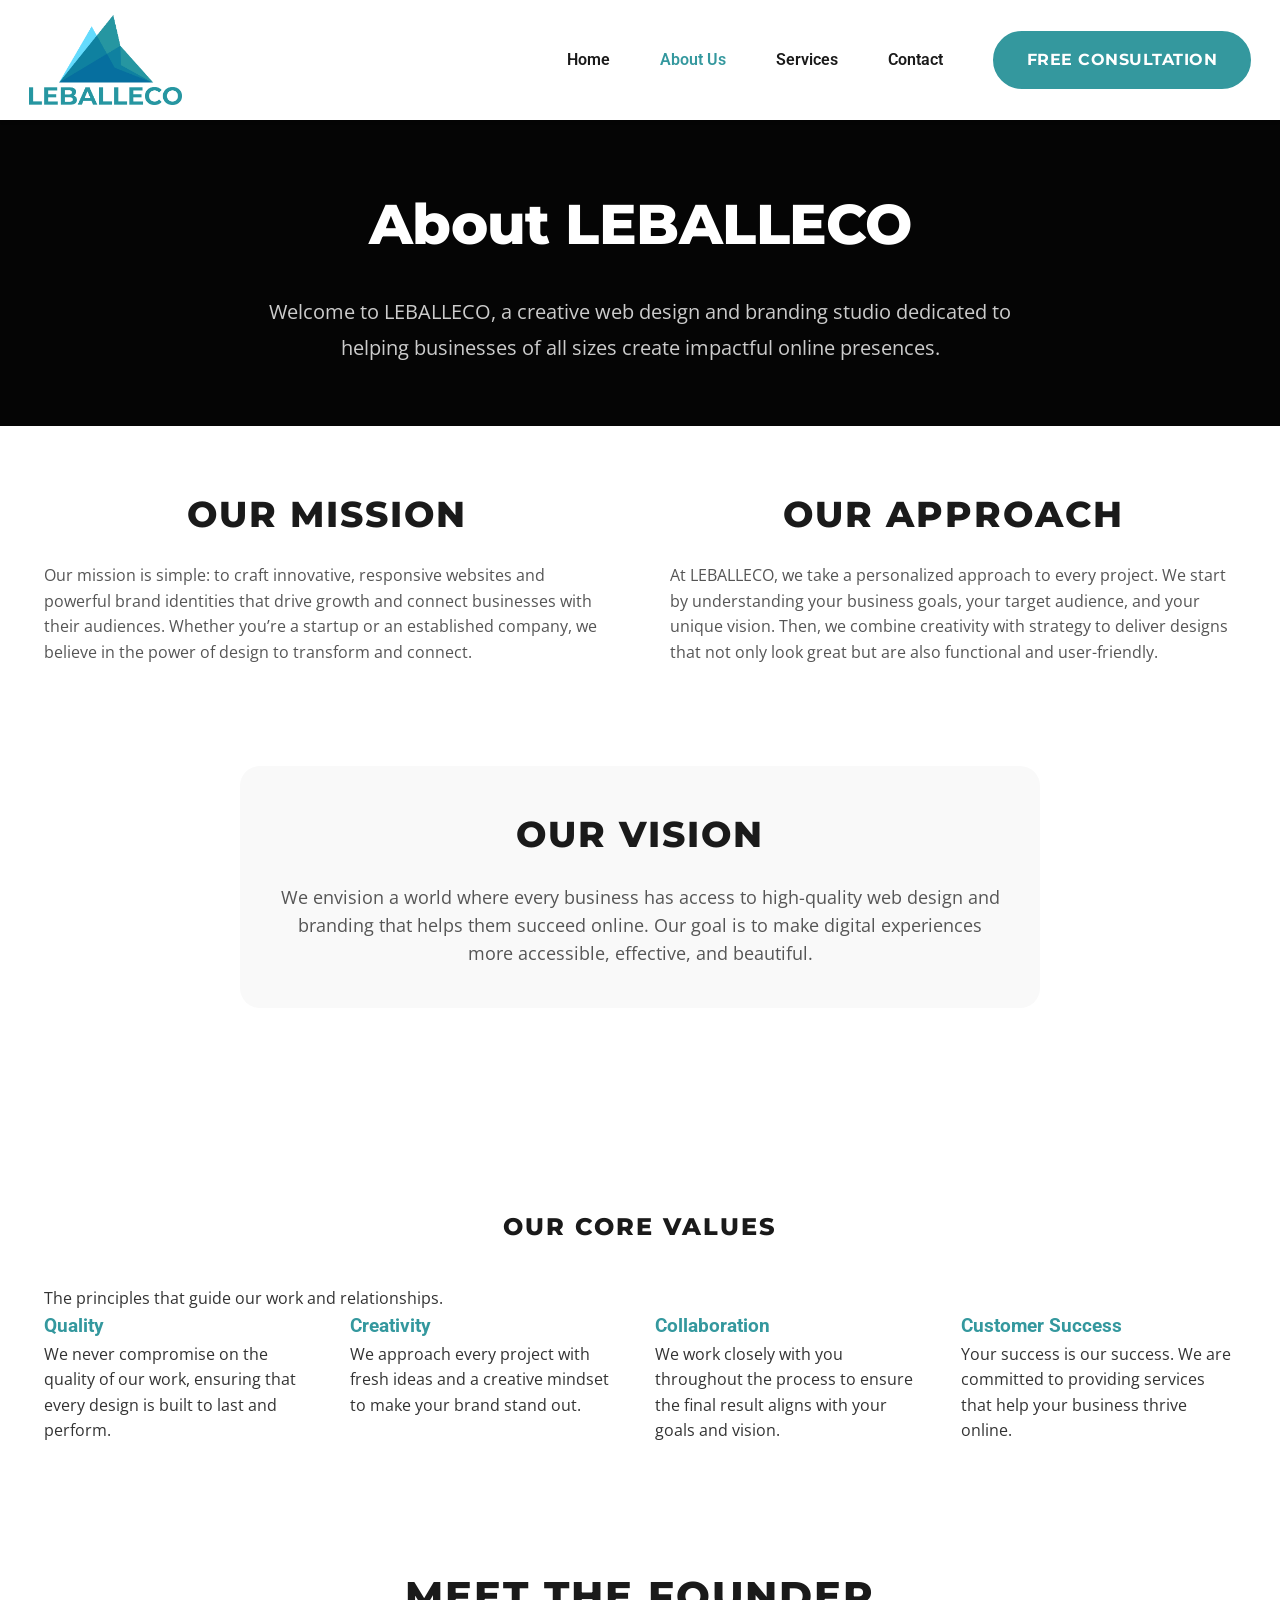
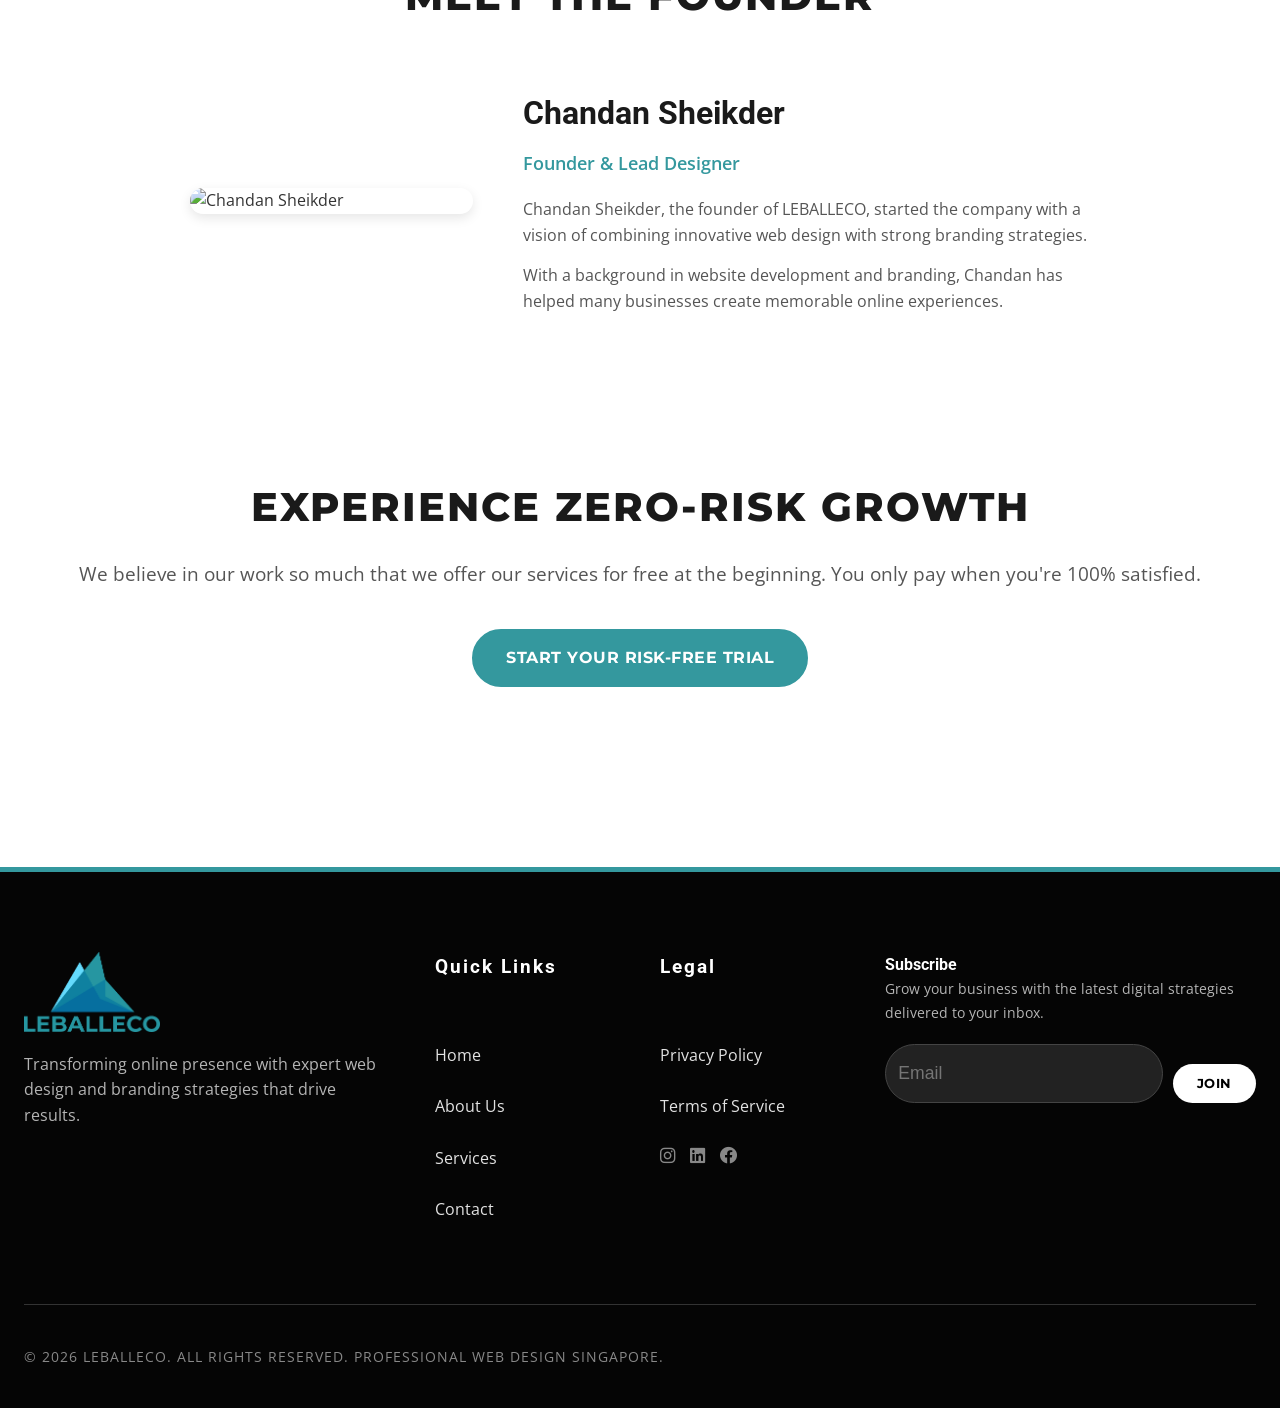
==== about.html @ f65cdc80 "Add Google Search Console verification meta tag to all HTML files" ====
<!DOCTYPE html>
<html lang="en">

<head>
    <meta charset="UTF-8">
    <meta name="viewport" content="width=device-width, initial-scale=1.0">
    <link rel="icon" type="image/png" href="logo/Logo final.png">
    <title>LEBALLECO | Premium Streetwear</title>
    <meta name="description"
        content="Learn more about LEBALLECO, our mission to empower brands with innovative digital tools, and the founder behind the agency.">
    <meta name="google-site-verification" content="q_dT_MmI66ATg8kpmnEzaNGKqTiGNwvAYcp8M-ECB70" />

    <!-- Open Graph / Facebook -->
    <meta property="og:type" content="website">
    <meta property="og:title" content="About LEBALLECO | Our Story">
    <meta property="og:description" content="Discover the mission and values behind LEBALLECO.">
    <meta property="og:image" content="logo/Logo final.png">

    <link rel="stylesheet" href="css/index.css">
    <link rel="stylesheet" href="https://cdnjs.cloudflare.com/ajax/libs/font-awesome/6.0.0/css/all.min.css">
    <!-- Google tag (gtag.js) -->
    <script async src="https://www.googletagmanager.com/gtag/js?id=G-XXXXXXXXXX"></script>
    <script>
        window.dataLayer = window.dataLayer || [];
        function gtag() { dataLayer.push(arguments); }
        gtag('js', new Date());
        gtag('config', 'G-XXXXXXXXXX');
    </script>
</head>

<body>

    <header>
        <div class="container">
            <nav>
                <a href="index.html" class="logo">
                    <img src="logo/Logo final.png" alt="LEBALLECO Logo">
                </a>
                <div class="menu-toggle"><span></span><span></span><span></span></div>
                <ul class="nav-links">
                    <li><a href="index.html">Home</a></li>
                    <li><a href="about.html" class="active">About Us</a></li>
                    <li><a href="services.html">Services</a></li>
                    <li><a href="contact.html">Contact</a></li>
                    <li><a href="contact.html" class="cta-button">Free Consultation</a></li>
                </ul>
            </nav>
        </div>
    </header>

    <main style="padding-top: 80px;">
        <!-- Intro Hero -->
        <section class="page-hero" style="background: #050505; text-align: center; padding: 100px 0 60px;">
            <div class="container">
                <h1 style="font-size: 3.5rem; margin-bottom: 24px; color: #ffffff !important;">About LEBALLECO</h1>
                <p
                    style="font-size: 1.25rem; color: #cccccc !important; max-width: 800px; margin: 0 auto; line-height: 1.8;">
                    Welcome to LEBALLECO, a creative web design and branding studio dedicated to helping businesses of
                    all sizes create impactful online presences.
                </p>
            </div>
        </section>

        <!-- Mission & Approach -->
        <section class="reveal">
            <div class="container">
                <div class="about-grid"
                    style="display: grid; grid-template-columns: 1fr 1fr; gap: 60px; margin-bottom: 80px;">
                    <div>
                        <h2 style="font-size: 2.25rem; margin-bottom: 20px;">Our Mission</h2>
                        <p style="color: var(--text-secondary); margin-bottom: 20px;">
                            Our mission is simple: to craft innovative, responsive websites and powerful brand
                            identities that drive growth and connect businesses with their audiences. Whether you’re a
                            startup or an established company, we believe in the power of design to transform and
                            connect.
                        </p>
                    </div>
                    <div>
                        <h2 style="font-size: 2.25rem; margin-bottom: 20px;">Our Approach</h2>
                        <p style="color: var(--text-secondary); margin-bottom: 20px;">
                            At LEBALLECO, we take a personalized approach to every project. We start by understanding
                            your business goals, your target audience, and your unique vision. Then, we combine
                            creativity with strategy to deliver designs that not only look great but are also functional
                            and user-friendly.
                        </p>
                    </div>
                </div>

                <!-- Vision centered -->
                <div
                    style="text-align: center; max-width: 800px; margin: 0 auto 80px; padding: 40px; background: var(--bg-light); border-radius: 20px;">
                    <h2 style="font-size: 2.25rem; margin-bottom: 20px;">Our Vision</h2>
                    <p style="font-size: 1.1rem; color: var(--text-secondary);">
                        We envision a world where every business has access to high-quality web design and branding that
                        helps them succeed online. Our goal is to make digital experiences more accessible, effective,
                        and beautiful.
                    </p>
                </div>
            </div>
        </section>

        <!-- Core Values -->
        <section class="bg-pattern" class="reveal">
            <div class="container">
                <div class="section-header">
                    <h2>Our Core Values</h2>
                    <p>The principles that guide our work and relationships.</p>
                </div>
                <div class="values-grid"
                    style="display: grid; grid-template-columns: repeat(auto-fit, minmax(250px, 1fr)); gap: 30px;">
                    <div class="card">
                        <h3 style="color: var(--primary-color);">Quality</h3>
                        <p>We never compromise on the quality of our work, ensuring that every design is built to last
                            and perform.</p>
                    </div>
                    <div class="card">
                        <h3 style="color: var(--primary-color);">Creativity</h3>
                        <p>We approach every project with fresh ideas and a creative mindset to make your brand stand
                            out.</p>
                    </div>
                    <div class="card">
                        <h3 style="color: var(--primary-color);">Collaboration</h3>
                        <p>We work closely with you throughout the process to ensure the final result aligns with your
                            goals and vision.</p>
                    </div>
                    <div class="card">
                        <h3 style="color: var(--primary-color);">Customer Success</h3>
                        <p>Your success is our success. We are committed to providing services that help your business
                            thrive online.</p>
                    </div>
                </div>
            </div>
        </section>

        <!-- Founder Spotlight -->
        <section id="solo-spotlight" class="reveal">
            <div class="container">
                <h2 style="text-align: center; font-size: 2.5rem; margin-bottom: 60px;">Meet the Founder</h2>
                <div
                    style="max-width: 900px; margin: 0 auto; display: grid; grid-template-columns: 1fr 2fr; gap: 50px; align-items: center;">
                    <img src="https://images.unsplash.com/photo-1507003211169-0a1dd7228f2d?auto=format&fit=crop&w=400&q=80"
                        alt="Chandan Sheikder" style="border-radius: 20px; width: 100%; box-shadow: var(--shadow-md);">
                    <div>
                        <h3 style="margin-bottom: 10px; font-size: 2rem;">Chandan Sheikder</h3>
                        <p
                            style="color: var(--primary-color); font-weight: 600; margin-bottom: 20px; font-size: 1.1rem;">
                            Founder & Lead Designer</p>
                        <p style="color: var(--text-secondary); margin-bottom: 15px;">
                            Chandan Sheikder, the founder of LEBALLECO, started the company with a vision of combining
                            innovative web design with strong branding strategies.
                        </p>
                        <p style="color: var(--text-secondary);">
                            With a background in website development and branding, Chandan has helped many businesses
                            create memorable online experiences.
                        </p>
                    </div>
                </div>
            </div>
        </section>

        <!-- CTA -->
        <section id="cta-about" style="text-align: center; padding: 100px 0;">
            <div class="container">
                <h2 style="margin-bottom: 20px; font-size: 2.5rem;">Experience Zero-Risk Growth</h2>
                <p style="margin-bottom: 40px; color: var(--text-secondary); font-size: 1.2rem;">We believe in our work
                    so much that we offer our services for free at the beginning. You only pay when you're 100%
                    satisfied.</p>
                <a href="contact.html" class="cta-button">Start Your Risk-Free Trial</a>
            </div>
        </section>
    </main>

    <footer>
        <div class="container">
            <div class="footer-grid">
                <div class="footer-info">
                    <a href="index.html" class="footer-logo">
                        <img src="logo/Logo final.png" alt="LEBALLECO Logo">
                    </a>
                    <p style="opacity: 0.7; margin-top: 15px;">
                        Transforming online presence with expert web design and branding strategies that drive results.
                    </p>
                </div>

                <div class="footer-links">
                    <h4>Quick Links</h4>
                    <ul>
                        <li><a href="index.html">Home</a></li>
                        <li><a href="about.html">About Us</a></li>
                        <li><a href="services.html">Services</a></li>
                        <li><a href="contact.html">Contact</a></li>
                    </ul>
                </div>

                <div class="footer-links">
                    <h4>Legal</h4>
                    <ul>
                        <li><a href="privacy.html">Privacy Policy</a></li>
                        <li><a href="terms.html">Terms of Service</a></li>
                    </ul>
                    <div class="social-icons-footer">
                        <a href="https://www.instagram.com/leballeco/" target="_blank"><i
                                class="fab fa-instagram"></i></a>
                        <a href="https://www.linkedin.com/company/leballeco/" target="_blank"><i
                                class="fab fa-linkedin"></i></a>
                        <a href="https://www.facebook.com/leballeco/" target="_blank"><i
                                class="fab fa-facebook"></i></a>
                    </div>
                </div>

                <div class="newsletter">
                    <h4>Subscribe</h4>
                    <p style="opacity: 0.7; margin-bottom: 20px; font-size: 0.9rem;">
                        Grow your business with the latest digital strategies delivered to your inbox.
                    </p>
                    <form id="newsletter-form" style="display: flex; gap: 10px;">
                        <input type="email" placeholder="Email" required
                            style="flex: 1; padding: 12px; border-radius: 50px; border: 1px solid #444; background: #222; color: white;">
                        <button type="submit" class="cta-button"
                            style="padding: 12px 24px; font-size: 0.8rem; border-radius: 50px;">Join</button>
                    </form>
                </div>
            </div>
            <div class="footer-bottom">
                &copy; 2026 LEBALLECO. All rights reserved. Professional Web Design Singapore.
            </div>
        </div>
    </footer>

    <script src="js/main.js"></script>
</body>

</html>
---- css/index.css ----
/* LEBALLECO Professional Core Styles */

@import url('https://fonts.googleapis.com/css2?family=Montserrat:wght@700;800&family=Roboto:wght@500;700&family=Open+Sans:wght@400;600&display=swap');

:root {
    /* Updated Brand Palette */
    --primary-color: #34989E;
    /* Brand Teal */
    --primary-dark: #2E8B92;
    --secondary-color: #1A1A1A;
    /* Darker Professional Gray */
    --accent-color: #65D8F7;
    /* Light Blue */

    /* Neutral Scale */
    --bg-white: #FFFFFF;
    --bg-light: #f9f9f9;
    /* Light Gray as requested */
    --bg-subtle: #F8FAFC;

    /* Typography Scale */
    --text-primary: #333333;
    --text-secondary: #555555;
    --text-muted: #888888;

    /* UI Elements */
    --glass-bg: rgba(255, 255, 255, 0.95);
    --glass-border: rgba(226, 232, 240, 0.6);
    --border-light: #E0E0E0;

    /* Shadows */
    --shadow-sm: 0 2px 4px rgba(0, 0, 0, 0.05);
    --shadow-md: 0 4px 12px rgba(0, 0, 0, 0.1);
    --shadow-lg: 0 8px 24px rgba(0, 0, 0, 0.15);

    --transition: all 0.3s cubic-bezier(0.4, 0, 0.2, 1);
    --border-radius: 8px;
}

* {
    margin: 0;
    padding: 0;
    box-sizing: border-box;
}

body {
    font-family: 'Open Sans', sans-serif;
    color: var(--text-primary);
    background-color: var(--bg-white);
    line-height: 1.6;
    overflow-x: hidden;
    -webkit-font-smoothing: antialiased;
}

h1,
h2 {
    font-family: 'Montserrat', sans-serif;
    font-weight: 800;
    letter-spacing: -0.01em;
    color: var(--secondary-color);
}

h3,
h4,
h5,
h6 {
    font-family: 'Roboto', sans-serif;
    font-weight: 700;
    color: var(--secondary-color);
}

a {
    text-decoration: none;
    color: inherit;
    transition: var(--transition);
}

ul {
    list-style: none;
}

img {
    max-width: 100%;
    display: block;
}

.container {
    max-width: 1280px;
    margin: 0 auto;
    padding: 0 24px;
}

/* Professional Header */
header {
    position: fixed;
    top: 0;
    left: 0;
    width: 100%;
    z-index: 1000;
    padding: 15px 0;
    transition: var(--transition);
    background: white;
    box-shadow: var(--shadow-sm);
}

header.scrolled {
    padding: 10px 0;
    background: rgba(255, 255, 255, 0.95);
    backdrop-filter: blur(10px);
    box-shadow: var(--shadow-md);
}

/* Section Spacing Refined */
section {
    padding: 100px 0;
}

.bg-pattern {
    background-image: radial-gradient(var(--border-light) 0.5px, transparent 0.5px);
    background-size: 20px 20px;
}

/* Back to Top Button */
#back-to-top {
    position: fixed;
    bottom: 30px;
    right: 30px;
    width: 50px;
    height: 50px;
    background: var(--primary-color);
    color: white;
    border-radius: 50%;
    display: none;
    align-items: center;
    justify-content: center;
    cursor: pointer;
    box-shadow: var(--shadow-md);
    transition: var(--transition);
    z-index: 1000;
    font-size: 1.25rem;
}

#back-to-top:hover {
    transform: translateY(-5px);
    background: var(--accent-color);
}

#back-to-top.show {
    display: flex;
}

nav {
    display: flex;
    justify-content: space-between;
    align-items: center;
}

.logo img {
    height: 90px;
    width: auto;
    filter: none;
    /* Ensure default logo colors are used */
}

.nav-links {
    display: flex;
    gap: 40px;
    /* Reduced gap */
    align-items: center;
}

/* Updated Nav Links */
nav a {
    text-decoration: none;
    color: var(--secondary-color);
    font-weight: 600;
    margin: 0 5px;
    font-family: 'Roboto', sans-serif;
    transition: var(--transition);
}

nav a:hover {
    color: var(--primary-color);
}

nav a.active {
    color: var(--primary-color);
}

/* Pro Aesthetics Upgrade */

/* Hero Typography - Massive & Bold */
.hero h1 {
    font-size: 5.5rem;
    /* Larger impact */
    margin-bottom: 24px;
    line-height: 1.1;
    color: var(--text-primary);
    letter-spacing: -0.04em;
    /* Tighter tracking */
    text-shadow: 2px 2px 0px rgba(255, 255, 255, 0.5);
    /* Subtle 3D edge */
}

/* Hero Parallax */
.hero {
    min-height: 90vh;
    display: flex;
    align-items: center;
    background: url('../assets/images/hero_professional.png');
    background-size: cover;
    background-position: center;
    background-attachment: fixed;
    /* Parallax Effect */
    color: var(--text-primary);
    text-align: center;
    position: relative;
    padding-top: 80px;
}

/* Pro Buttons - Invert on Hover */
.cta-button {
    background-color: var(--primary-color);
    color: white;
    padding: 14px 32px;
    border: 2px solid var(--primary-color);
    text-transform: uppercase;
    font-weight: 700;
    font-family: 'Montserrat', sans-serif;
    cursor: pointer;
    border-radius: 50px;
    transition: var(--transition);
    display: inline-block;
    letter-spacing: 0.5px;
}

.cta-button:hover {
    background-color: var(--primary-dark);
    border-color: var(--primary-dark);
    color: white;
    transform: translateY(-2px);
    box-shadow: 0 5px 15px rgba(76, 175, 80, 0.3);
}

.cta-button.secondary {
    background-color: transparent;
    border-color: var(--accent-color);
    color: var(--accent-color);
}

.cta-button.secondary:hover {
    background-color: var(--accent-color);
    color: white;
    box-shadow: 0 5px 15px rgba(33, 150, 243, 0.3);
}

.menu-toggle {
    display: none;
    font-size: 1.5rem;
    color: var(--text-primary);
    cursor: pointer;
}

/* Hero Section */
.hero::before {
    content: '';
    position: absolute;
    top: 0;
    left: 0;
    width: 100%;
    height: 100%;
    background: linear-gradient(to bottom, rgba(255, 255, 255, 0.85) 0%, rgba(255, 255, 255, 0.6) 50%, rgba(255, 255, 255, 0.2) 100%);
    z-index: 1;
}

.hero-content {
    max-width: 1000px;
    margin: 0 auto;
    position: relative;
    z-index: 2;
    padding: 40px;
    background: rgba(255, 255, 255, 0.6);
    backdrop-filter: blur(8px);
    border-radius: 24px;
    border: 1px solid rgba(255, 255, 255, 0.4);
}

.hero p {
    font-size: 1.35rem;
    margin-bottom: 48px;
    color: var(--text-secondary);
    font-weight: 500;
    max-width: 700px;
    margin-left: auto;
    margin-right: auto;
}

/* Sections Whitespace */
section {
    padding: 60px 20px;
    /* Add space top/bottom of every section */
}

h2 {
    margin-bottom: 40px;
    /* Space below titles */
    text-align: center;
    text-transform: uppercase;
    letter-spacing: 2px;
    /* Spaces out letters */
}

/* Portfolio Modern Grid */
.portfolio-grid {
    display: grid;
    grid-template-columns: repeat(auto-fit, minmax(350px, 1fr));
    gap: 30px;
    margin-top: 40px;
}

.portfolio-item {
    position: relative;
    overflow: hidden;
    border-radius: var(--border-radius);
    aspect-ratio: 4/3;
    box-shadow: var(--shadow-sm);
    transition: var(--transition);
}

.portfolio-item img {
    width: 100%;
    height: 100%;
    object-fit: cover;
    transition: transform 0.5s ease;
}

.portfolio-item:hover img {
    transform: scale(1.1);
}

.portfolio-overlay {
    position: absolute;
    top: 0;
    left: 0;
    width: 100%;
    height: 100%;
    background: rgba(76, 175, 80, 0.9);
    /* Primary Green with opacity */
    display: flex;
    flex-direction: column;
    justify-content: center;
    align-items: center;
    opacity: 0;
    transition: var(--transition);
    color: white;
    padding: 30px;
    text-align: center;
}

.portfolio-item:hover .portfolio-overlay {
    opacity: 1;
}

.portfolio-overlay h3 {
    color: white;
    font-size: 1.5rem;
    margin-bottom: 10px;
}

.portfolio-overlay p {
    color: rgba(255, 255, 255, 0.9);
    margin-bottom: 20px;
}

/* Statement Footer */
footer {
    background-color: #050505;
    color: white;
    padding: 80px 0 40px;
    margin-top: 80px;
    border-top: 5px solid var(--primary-color);
}

.newsletter input {
    background: transparent;
    border: none;
    border-bottom: 2px solid #555;
    color: white;
    padding: 15px 0;
    width: 100%;
    font-size: 1.1rem;
    border-radius: 0;
    transition: border-color 0.3s;
}

.newsletter input:focus {
    border-bottom-color: white;
    outline: none;
}

.newsletter button {
    background: white;
    color: black;
    border: none;
    padding: 12px 30px;
    font-weight: bold;
    text-transform: uppercase;
    margin-top: 20px;
    cursor: pointer;
    transition: all 0.3s;
}

.newsletter button:hover {
    background: #ccc;
}

.footer-grid {
    display: grid;
    grid-template-columns: 2fr 1fr 1fr 2fr;
    gap: 40px;
    margin-bottom: 60px;
}

.footer-info {
    text-align: left;
    margin-bottom: 20px;
}

.footer-logo img {
    height: 80px;
    width: auto;
    margin-bottom: 20px;
}

.newsletter {
    grid-column: span 1;
    text-align: left;
    margin: 0;
}

.social-icons-footer {
    display: flex;
    gap: 15px;
    margin-top: 15px;
    font-size: 1.1rem;
}

.social-icons-footer a {
    color: var(--text-muted);
}

.social-icons-footer a:hover {
    color: var(--primary-color);
}

.footer-links li {
    opacity: 0;
    transform: translateY(20px);
    transition: all 0.5s ease-out;
}

.footer-links.active li {
    opacity: 1;
    transform: translateY(0);
}

@media (min-width: 993px) {
    .footer-links li {
        opacity: 1;
        transform: none;
    }
}

/* Footer Headers (General) */
footer h4 {
    color: #ffffff !important;
}

/* Footer Links Pro */
.footer-links h4 {
    font-size: 1.2rem;
    letter-spacing: 2px;
    margin-bottom: 40px;
    /* Removed white underline */
    padding-bottom: 15px;
    display: inline-block;
    color: #ffffff;
}

.footer-links ul li {
    margin-bottom: 16px;
}

.footer-links ul li a {
    color: #e2e2e2;
    /* Much lighter grey for visibility */
    font-size: 1rem;
    transition: all 0.3s;
    display: block;
    /* Make whole area clickable */
    padding: 5px 0;
}

.footer-links ul li a:hover {
    color: white;
    transform: translateX(5px);
    /* Move right on hover */
    text-shadow: 0 0 10px rgba(255, 255, 255, 0.5);
}

.footer-bottom {
    border-top: 1px solid #333;
    padding-top: 40px;
    margin-top: 60px;
    font-size: 0.9rem;
    /* Bigger */
    letter-spacing: 1px;
    text-transform: uppercase;
    color: #888;
    /* Visible grey */
}

/* Animations */

/* Keyframes */
@keyframes fadeInUp {
    from {
        opacity: 0;
        transform: translateY(40px);
    }

    to {
        opacity: 1;
        transform: translateY(0);
    }
}

@keyframes fadeIn {
    from {
        opacity: 0;
    }

    to {
        opacity: 1;
    }
}

@keyframes float {
    0% {
        transform: translateY(0px);
    }

    50% {
        transform: translateY(-15px);
    }

    100% {
        transform: translateY(0px);
    }
}

/* Hero Staggered Entrance */
.hero h1 {
    color: #000000;
    opacity: 1;
    /* Force Visible */
    /* animation removed for reliability */
}

.hero p {
    color: #333333;
    opacity: 1;
    /* Force Visible */
    /* animation removed for reliability */
}

.hero .cta-button {
    opacity: 0;
    animation: fadeIn 0.8s ease-out 0.6s forwards;
}

/* Scroll Reveal */
.reveal {
    opacity: 1;
    /* Force Visible */
    transform: none;
    /* Animation removed to prevent empty pages */
}

.reveal.active {
    opacity: 1;
    transform: none;
}

/* Service Cards Modernized */
.services-grid {
    display: grid;
    grid-template-columns: repeat(auto-fit, minmax(320px, 1fr));
    gap: 30px;
    margin-top: 40px;
}

.service-card {
    background: white;
    padding: 60px 40px;
    border-radius: var(--border-radius);
    box-shadow: var(--shadow-sm);
    text-align: center;
    transition: var(--transition);
    border-bottom: 4px solid transparent;
    position: relative;
    overflow: hidden;
}

.service-card:hover {
    transform: translateY(-10px);
    box-shadow: var(--shadow-lg);
    border-bottom-color: var(--primary-color);
}

.service-card i {
    font-size: 3.5rem;
    margin-bottom: 25px;
    display: inline-block;
}

.service-card h3 {
    font-size: 1.5rem;
    margin-bottom: 15px;
    font-family: 'Montserrat', sans-serif;
}

.service-card p {
    color: var(--text-secondary);
    margin-bottom: 20px;
    font-size: 1rem;
}

.testimonials-grid {
    display: grid;
    grid-template-columns: repeat(auto-fit, minmax(300px, 1fr));
    gap: 40px;
    margin-top: 60px;
}

.service-card .price {
    font-size: 1.25rem;
    font-weight: 700;
    color: var(--primary-color);
    margin-bottom: 25px;
    display: block;
}

/* Specific Service Colors */
.service-web-design i {
    color: var(--primary-color);
}

.service-branding i {
    color: var(--accent-color);
}

.service-maintenance i {
    color: var(--secondary-color);
}

.service-branding:hover {
    border-bottom-color: var(--accent-color);
}

.service-maintenance:hover {
    border-bottom-color: var(--secondary-color);
}

/* Mobile Responsive Enhancements */
@media (max-width: 992px) {
    header {
        padding: 10px 0;
    }

    header .container nav {
        flex-direction: row;
        justify-content: space-between;
        align-items: center;
    }

    .logo {
        position: static;
        transform: none;
    }

    .logo img {
        height: 50px;
    }

    .menu-toggle {
        display: flex;
        flex-direction: column;
        gap: 5px;
        z-index: 1001;
    }

    .menu-toggle span {
        display: block;
        width: 25px;
        height: 3px;
        background: var(--secondary-color);
        border-radius: 3px;
        transition: var(--transition);
    }

    /* Animated Hamburger */
    .menu-toggle.active span:nth-child(1) {
        transform: translateY(8px) rotate(45deg);
    }

    .menu-toggle.active span:nth-child(2) {
        opacity: 0;
    }

    .menu-toggle.active span:nth-child(3) {
        transform: translateY(-8px) rotate(-45deg);
    }

    .nav-links {
        position: absolute;
        top: 100%;
        left: 0;
        width: 100%;
        max-height: 0;
        opacity: 0;
        overflow: hidden;
        background: white;
        display: flex;
        /* Ensure flex for layout when visible */
        flex-direction: column;
        justify-content: flex-start;
        align-items: center;
        transition: all 0.4s cubic-bezier(0.4, 0, 0.2, 1);
        box-shadow: var(--shadow-md);
        z-index: 1000;
        padding: 0;
        border-top: 1px solid var(--border-light);
    }

    .nav-links.active {
        max-height: 100vh;
        opacity: 1;
        padding: 30px 0;
    }

    .nav-links li {
        width: 100%;
        text-align: center;
        margin: 15px 0;
    }

    .nav-links li:last-child {
        margin-top: 25px;
    }

    .nav-links a {
        font-size: 1.2rem;
        display: block;
        width: 100%;
    }

    .nav-links .cta-button {
        width: auto;
        display: inline-block;
        font-size: 1rem;
        padding: 12px 24px;
    }

    .footer-grid {
        grid-template-columns: 1fr;
        gap: 0;
        text-align: center;
    }

    .footer-links {
        border-bottom: 1px solid rgba(255, 255, 255, 0.1);
        padding: 0;
    }

    .footer-links h4 {
        width: 100%;
        margin-bottom: 0;
        padding: 20px;
        cursor: pointer;
        display: flex;
        justify-content: space-between;
        align-items: center;
        border-bottom: none;
    }

    .footer-links h4::after {
        content: '\f078';
        font-family: 'Font Awesome 5 Free';
        font-weight: 900;
        font-size: 0.8rem;
        transition: transform 0.3s;
    }

    .footer-links.active h4::after {
        transform: rotate(180deg);
    }

    .footer-links ul {
        max-height: 0;
        overflow: hidden;
        transition: max-height 0.3s ease-out;
    }

    .footer-links.active ul {
        max-height: 500px;
        padding-bottom: 20px;
    }

    .footer-info {
        margin-bottom: 40px;
    }

    .newsletter {
        padding: 40px 20px 0;
    }

    .newsletter form {
        flex-direction: column;
    }

    .newsletter button {
        width: 100%;
    }
}

@media (max-width: 768px) {
    .hero h1 {
        font-size: 3rem;
    }

    .hero p {
        font-size: 1.1rem;
    }

    .section-header h2 {
        font-size: 2rem;
    }

    .services-grid,
    .testimonials-grid {
        display: flex;
        flex-direction: row;
        overflow-x: auto;
        gap: 20px;
        padding-bottom: 20px;
        scroll-snap-type: x mandatory;
        -webkit-overflow-scrolling: touch;
        margin-left: -20px;
        margin-right: -20px;
        padding-left: 20px;
        padding-right: 20px;
    }

    .portfolio-grid {
        display: flex;
        flex-direction: column;
        gap: 30px;
    }

    .service-card,
    .testimonials-grid>div {
        flex: 0 0 280px;
        scroll-snap-align: start;
    }

    .contact-grid {
        grid-template-columns: 1fr;
        gap: 40px;
    }
}

/* Contact Page Styles */
.contact-grid {
    display: grid;
    grid-template-columns: 1fr 1fr;
    gap: 60px;
    margin-top: 60px;
}

.contact-form {
    background: white;
    padding: 40px;
    border-radius: var(--border-radius);
    box-shadow: var(--shadow-md);
}

.form-group {
    margin-bottom: 20px;
}

.form-group label {
    display: block;
    margin-bottom: 8px;
    font-weight: 600;
}

.form-group input,
.form-group select,
.form-group textarea {
    width: 100%;
    padding: 12px 15px;
    border: 1px solid #ddd;
    border-radius: 8px;
    outline: none;
    font-family: inherit;
}

.form-group textarea {
    height: 150px;
    resize: vertical;
}

.contact-info-item {
    display: flex;
    gap: 20px;
    margin-bottom: 30px;
}

.contact-info-item i {
    font-size: 1.5rem;
    color: var(--primary-color);
}

/* Blog Page Styles */
.blog-grid {
    display: grid;
    grid-template-columns: repeat(auto-fit, minmax(350px, 1fr));
    gap: 40px;
}

.blog-card {
    background: white;
    border-radius: var(--border-radius);
    overflow: hidden;
    box-shadow: var(--shadow-sm);
    transition: var(--transition);
}

.blog-card:hover {
    transform: translateY(-10px);
    box-shadow: var(--shadow-md);
}

.blog-card img {
    width: 100%;
    height: 250px;
    /* Blog images might differ from product images */
    object-fit: cover;
}

.blog-content {
    padding: 30px;
}

.blog-meta {
    font-size: 0.9rem;
    color: var(--text-muted);
    margin-bottom: 15px;
}

.blog-title {
    font-size: 1.5rem;
    margin-bottom: 15px;
    line-height: 1.3;
}

/* Enhanced Mobile Responsive Styles */
@media (max-width: 992px) {
    .container {
        padding: 0 20px;
    }

    header {
        padding: 15px 0;
    }

    .logo img {
        height: 50px !important;
    }

    .menu-toggle {
        display: block;
        font-size: 1.8rem;
        cursor: pointer;
        color: black;
    }

    .nav-links {
        /* Styles already handled in previous 992px block */
    }

    .nav-links.active {
        /* Styles already handled in previous 992px block */
    }

    .nav-links li {
        margin: 15px 0;
        width: 100%;
        text-align: center;
    }

    .nav-links a {
        font-size: 1.2rem;
        display: block;
    }

    .cta-button {
        display: block;
        margin: 20px auto 0;
        width: fit-content;
    }

    .footer-grid {
        grid-template-columns: 1fr !important;
        gap: 40px;
        text-align: center;
    }

    .footer-links h4 {
        /* Removed border logic */
        display: inline-block;
    }

    .newsletter input {
        text-align: center;
    }
}

@media (max-width: 768px) {
    .hero h1 {
        font-size: 2.8rem !important;
        letter-spacing: -1px;
    }

    .hero p {
        font-size: 1.1rem !important;
    }

    .hero {
        background-attachment: scroll !important;
        min-height: 70vh;
    }

    .page-hero h1 {
        font-size: 2.5rem !important;
    }

    .footer-logo img {
        height: 60px !important;
    }

    .hero-content {
        padding: 30px 20px;
    }
}
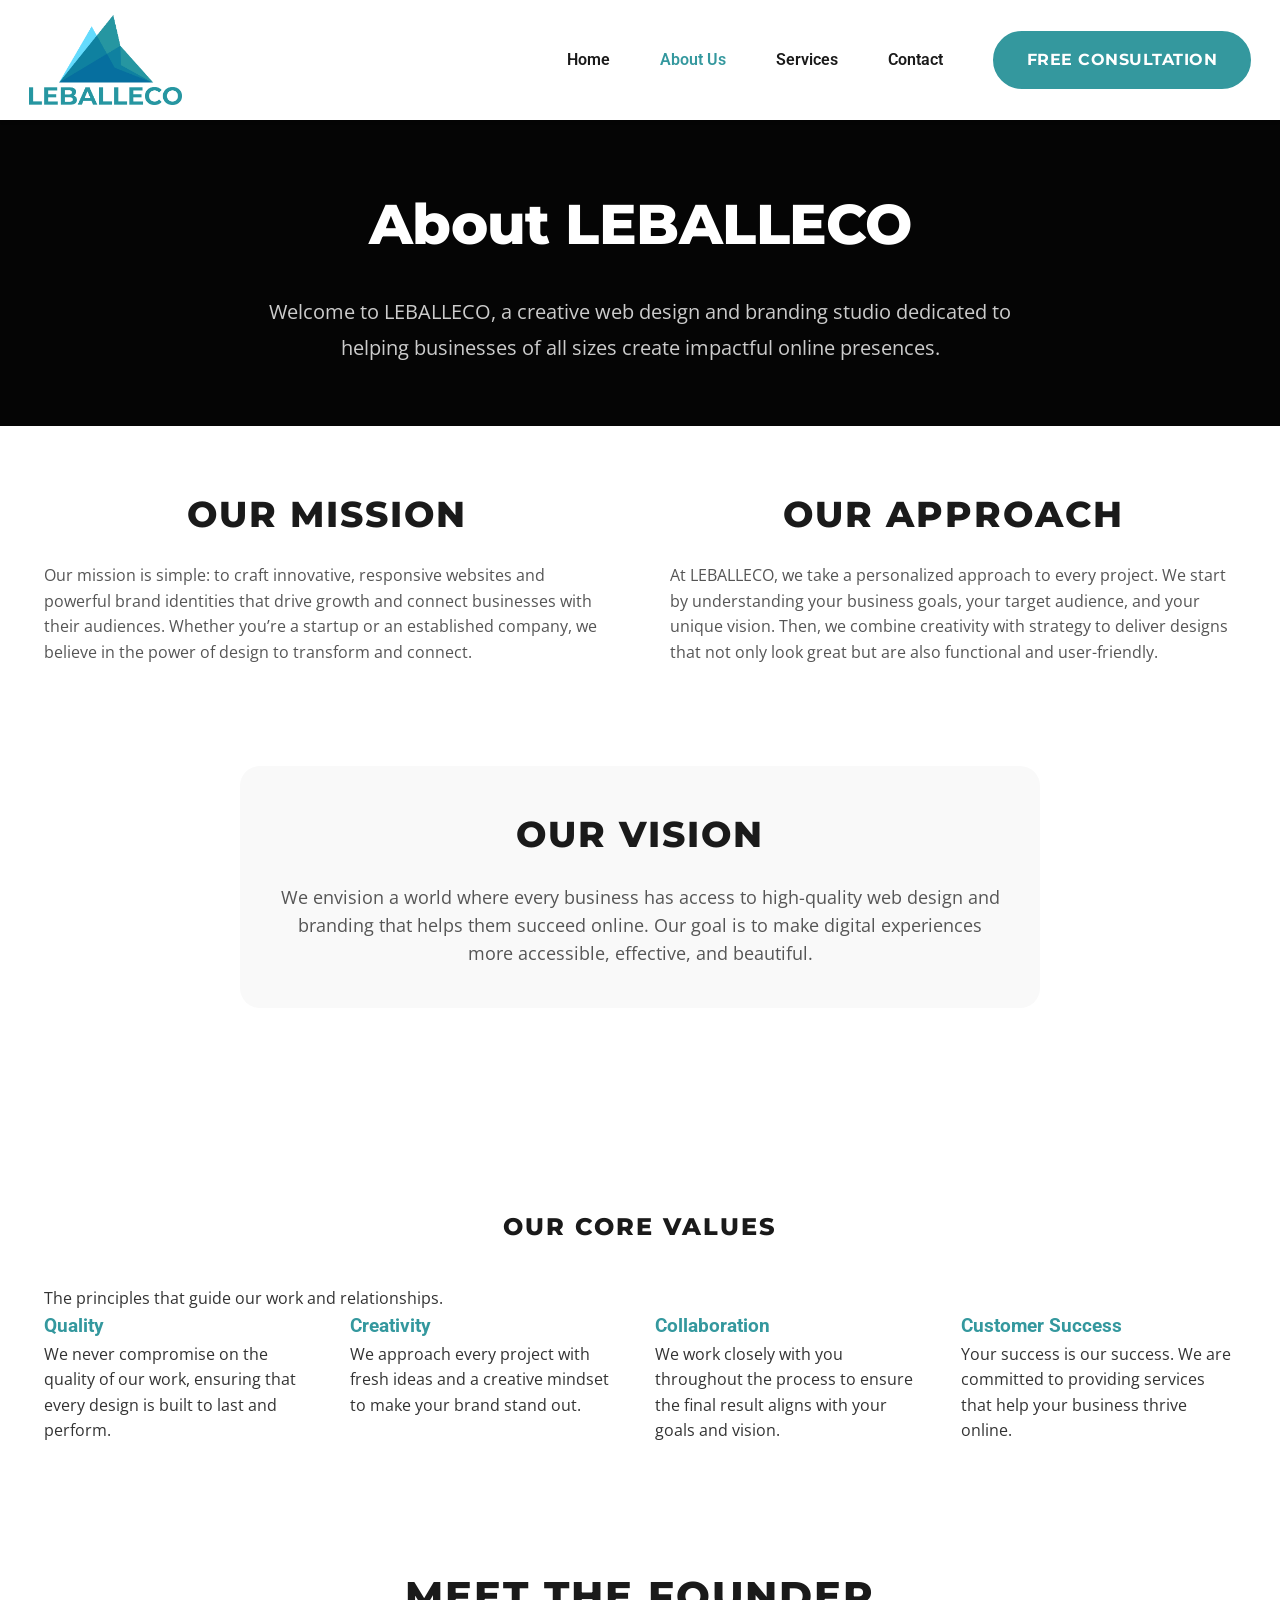
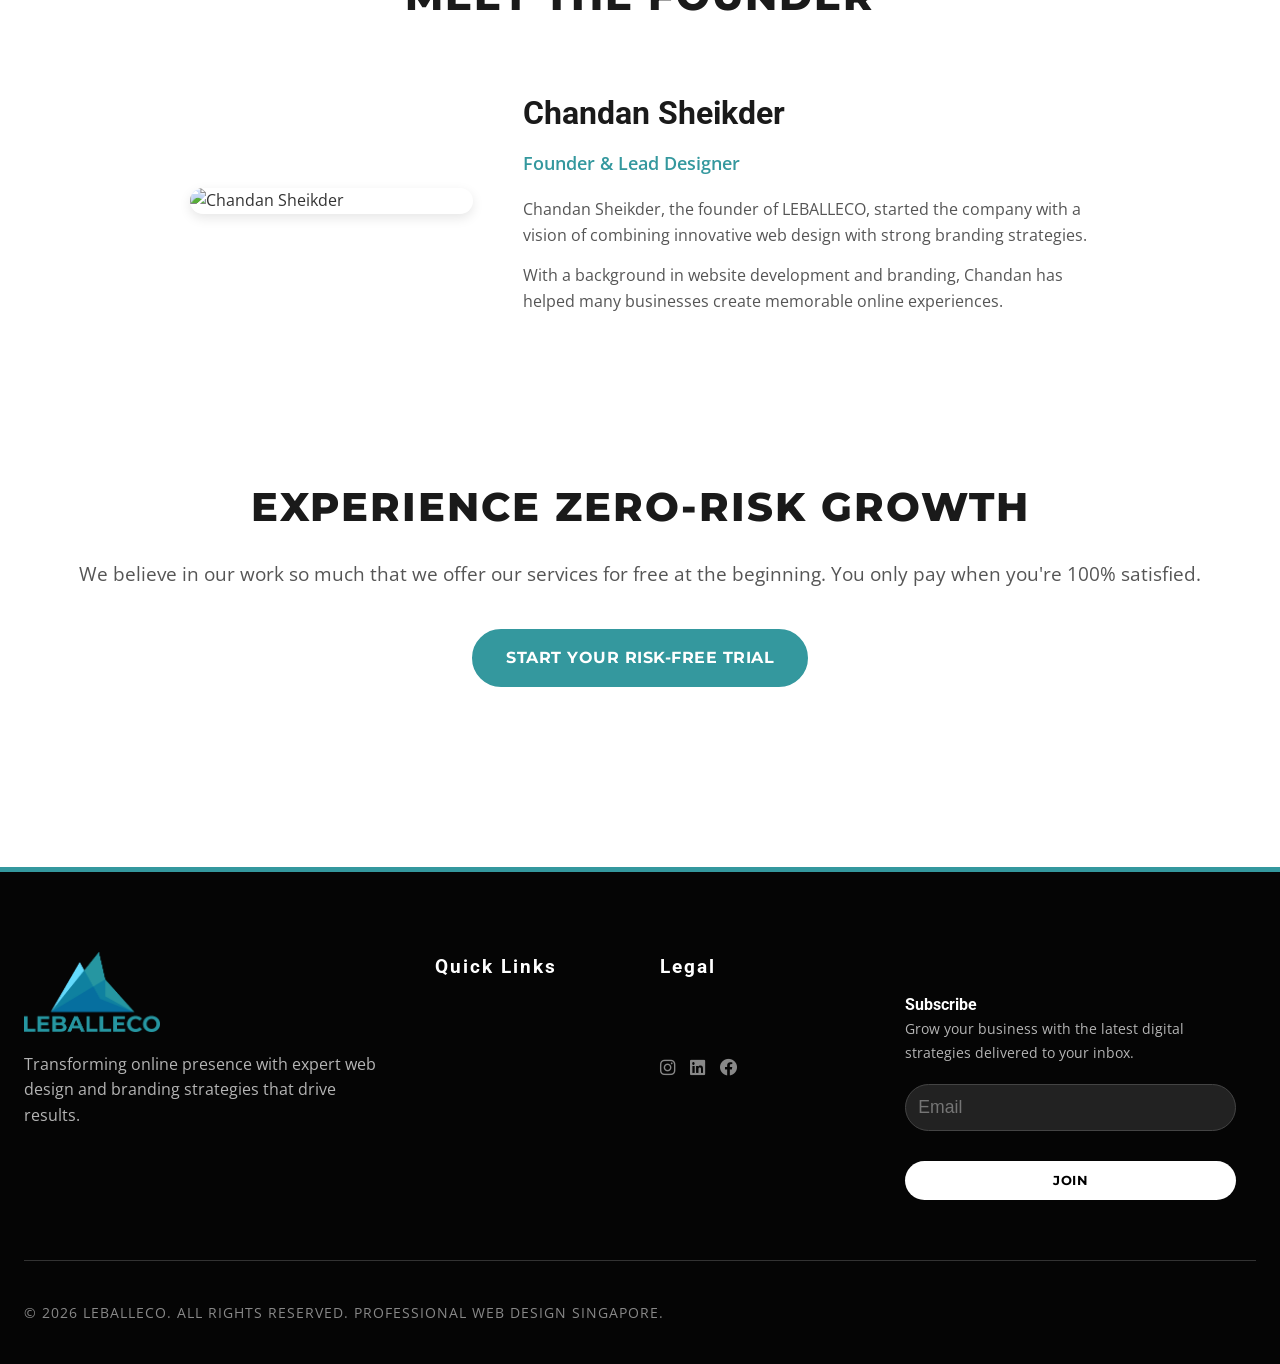
==== commit 9f2cdb5c: "Comprehensive audit fixes: Critical, SEO, Performance, Design" ====
--- a/about.html
+++ b/about.html
@@ -4,27 +4,29 @@
 <head>
     <meta charset="UTF-8">
     <meta name="viewport" content="width=device-width, initial-scale=1.0">
-    <link rel="icon" type="image/png" href="logo/Logo final.png">
-    <title>LEBALLECO | Premium Streetwear</title>
+    <link rel="icon" type="image/png" href="logo/logo-final.png">
+    <title>About LEBALLECO | Web Design & Branding Agency</title>
     <meta name="description"
-        content="Learn more about LEBALLECO, our mission to empower brands with innovative digital tools, and the founder behind the agency.">
+        content="Learn how LEBALLECO empowers brands with innovative digital strategies. We believe in risk-free results and custom design solutions.">
     <meta name="google-site-verification" content="q_dT_MmI66ATg8kpmnEzaNGKqTiGNwvAYcp8M-ECB70" />
 
     <!-- Open Graph / Facebook -->
     <meta property="og:type" content="website">
-    <meta property="og:title" content="About LEBALLECO | Our Story">
-    <meta property="og:description" content="Discover the mission and values behind LEBALLECO.">
-    <meta property="og:image" content="logo/Logo final.png">
+    <meta property="og:title" content="About LEBALLECO | Our Mission & Story">
+    <meta property="og:description" content="Discover the mission, values, and team behind LEBALLECO's success.">
+    <meta property="og:image" content="https://pingping-creator.github.io/LEBALLECO/logo/logo-final.png">
+    <meta property="og:url" content="https://pingping-creator.github.io/LEBALLECO/about.html">
+    <link rel="canonical" href="https://pingping-creator.github.io/LEBALLECO/about.html">
 
     <link rel="stylesheet" href="css/index.css">
     <link rel="stylesheet" href="https://cdnjs.cloudflare.com/ajax/libs/font-awesome/6.0.0/css/all.min.css">
     <!-- Google tag (gtag.js) -->
-    <script async src="https://www.googletagmanager.com/gtag/js?id=G-XXXXXXXXXX"></script>
+    <script async src="https://www.googletagmanager.com/gtag/js?id=G-0FZ4ELM7R2"></script>
     <script>
         window.dataLayer = window.dataLayer || [];
         function gtag() { dataLayer.push(arguments); }
         gtag('js', new Date());
-        gtag('config', 'G-XXXXXXXXXX');
+        gtag('config', 'G-0FZ4ELM7R2');
     </script>
 </head>
 
@@ -34,9 +36,11 @@
         <div class="container">
             <nav>
                 <a href="index.html" class="logo">
-                    <img src="logo/Logo final.png" alt="LEBALLECO Logo">
+                    <img src="logo/logo-final.png" alt="LEBALLECO Logo">
                 </a>
-                <div class="menu-toggle"><span></span><span></span><span></span></div>
+                <button class="menu-toggle" aria-label="Toggle navigation" aria-expanded="false">
+                    <span></span><span></span><span></span>
+                </button>
                 <ul class="nav-links">
                     <li><a href="index.html">Home</a></li>
                     <li><a href="about.html" class="active">About Us</a></li>
@@ -175,7 +179,7 @@
             <div class="footer-grid">
                 <div class="footer-info">
                     <a href="index.html" class="footer-logo">
-                        <img src="logo/Logo final.png" alt="LEBALLECO Logo">
+                        <img src="logo/logo-final.png" alt="LEBALLECO Logo">
                     </a>
                     <p style="opacity: 0.7; margin-top: 15px;">
                         Transforming online presence with expert web design and branding strategies that drive results.
--- a/css/index.css
+++ b/css/index.css
@@ -49,7 +49,14 @@
     background-color: var(--bg-white);
     line-height: 1.6;
     overflow-x: hidden;
+    position: relative;
+    width: 100%;
     -webkit-font-smoothing: antialiased;
+}
+
+html {
+    overflow-x: hidden;
+    width: 100%;
 }
 
 h1,
@@ -210,12 +217,18 @@
     background: url('../assets/images/hero_professional.png');
     background-size: cover;
     background-position: center;
+    /* Parallax Effect */
     background-attachment: fixed;
-    /* Parallax Effect */
     color: var(--text-primary);
-    text-align: center;
     position: relative;
     padding-top: 80px;
+}
+
+@media (max-width: 992px) {
+    .hero {
+        background-attachment: scroll;
+        /* Performance fix for mobile */
+    }
 }
 
 /* Pro Buttons - Invert on Hover */
@@ -414,6 +427,35 @@
     background: #ccc;
 }
 
+.newsletter-form {
+    display: flex;
+    gap: 10px;
+    margin-top: 20px;
+}
+
+.newsletter-form input {
+    flex: 1;
+    padding: 12px;
+    border-radius: 50px;
+    border: 1px solid #444;
+    background: #222;
+    color: white;
+    font-size: 1rem;
+    outline: none;
+    transition: border-color 0.3s;
+}
+
+.newsletter-form input:focus {
+    border-color: var(--primary-color);
+}
+
+.newsletter-form button {
+    padding: 12px 24px;
+    font-size: 0.8rem;
+    border-radius: 50px;
+    white-space: nowrap;
+}
+
 .footer-grid {
     display: grid;
     grid-template-columns: 2fr 1fr 1fr 2fr;
@@ -643,6 +685,138 @@
     margin-top: 60px;
 }
 
+/* Testimonial Card Styles (Refactored) */
+.testimonial-card {
+    background: white;
+    padding: 40px;
+    border-radius: var(--border-radius);
+    box-shadow: var(--shadow-sm);
+    position: relative;
+    border-left: 5px solid var(--primary-color);
+    transition: transform 0.3s ease;
+}
+
+.testimonial-card.accent {
+    border-left-color: var(--accent-color);
+}
+
+.testimonial-card.secondary {
+    border-left-color: var(--secondary-color);
+}
+
+.testimonial-card:hover {
+    transform: translateY(-5px);
+}
+
+.testimonial-icon {
+    font-size: 2rem;
+    opacity: 0.1;
+    position: absolute;
+    top: 20px;
+    right: 20px;
+    color: inherit;
+    /* Inherits from parent border color logic in HTML or specific classes */
+}
+
+.testimonial-card.accent .testimonial-icon {
+    color: var(--accent-color);
+}
+
+.testimonial-card.secondary .testimonial-icon {
+    color: var(--secondary-color);
+}
+
+.testimonial-card .testimonial-icon {
+    color: var(--primary-color);
+}
+
+/* Default */
+
+.testimonial-text {
+    font-size: 1.1rem;
+    font-style: italic;
+    margin-bottom: 25px;
+    line-height: 1.8;
+    color: var(--text-secondary);
+}
+
+.testimonial-author {
+    display: flex;
+    align-items: center;
+    gap: 15px;
+}
+
+.author-avatar {
+    width: 50px;
+    height: 50px;
+    background: var(--bg-light);
+    border-radius: 50%;
+    display: flex;
+    align-items: center;
+    justify-content: center;
+    font-weight: bold;
+    font-size: 1.2rem;
+}
+
+.testimonial-card .author-avatar {
+    color: var(--primary-color);
+}
+
+.testimonial-card.accent .author-avatar {
+    color: var(--accent-color);
+}
+
+.testimonial-card.secondary .author-avatar {
+    color: var(--secondary-color);
+}
+
+.author-info h4 {
+    margin: 0;
+    font-size: 1rem;
+    font-family: 'Montserrat', sans-serif;
+}
+
+.author-info p {
+    margin: 0;
+    color: var(--text-muted);
+    font-size: 0.85rem;
+}
+
+/* Scroll Hints */
+.horizontal-scroll-hint {
+    display: none;
+    text-align: center;
+    color: var(--text-muted);
+    font-size: 0.85rem;
+    margin-top: 10px;
+    animation: bounceRight 2s infinite;
+}
+
+@keyframes bounceRight {
+
+    0%,
+    20%,
+    50%,
+    80%,
+    100% {
+        transform: translateX(0);
+    }
+
+    40% {
+        transform: translateX(5px);
+    }
+
+    60% {
+        transform: translateX(3px);
+    }
+}
+
+@media (max-width: 992px) {
+    .horizontal-scroll-hint {
+        display: block;
+    }
+}
+
 .service-card .price {
     font-size: 1.25rem;
     font-weight: 700;
@@ -670,6 +844,18 @@
 
 .service-maintenance:hover {
     border-bottom-color: var(--secondary-color);
+}
+
+.service-maintenance:hover {
+    border-bottom-color: var(--secondary-color);
+}
+
+/* About Preview Grid - Desktop */
+.about-preview-grid {
+    display: grid;
+    grid-template-columns: 1fr 1.2fr;
+    gap: 60px;
+    align-items: center;
 }
 
 /* Mobile Responsive Enhancements */
@@ -778,6 +964,19 @@
         text-align: center;
     }
 
+    .newsletter-form {
+        flex-direction: column;
+    }
+
+    .newsletter-form input {
+        width: 100%;
+        text-align: center;
+    }
+
+    .newsletter-form button {
+        width: 100%;
+    }
+
     .footer-links {
         border-bottom: 1px solid rgba(255, 255, 255, 0.1);
         padding: 0;
@@ -798,40 +997,109 @@
         content: '\f078';
         font-family: 'Font Awesome 5 Free';
         font-weight: 900;
-        font-size: 0.8rem;
         transition: transform 0.3s;
     }
 
-    .footer-links.active h4::after {
-        transform: rotate(180deg);
-    }
-
-    .footer-links ul {
-        max-height: 0;
-        overflow: hidden;
-        transition: max-height 0.3s ease-out;
-    }
-
-    .footer-links.active ul {
-        max-height: 500px;
-        padding-bottom: 20px;
-    }
-
-    .footer-info {
-        margin-bottom: 40px;
-    }
-
+    /* Fix About Us Overflow on Mobile */
+    .about-preview-grid {
+        display: flex;
+        flex-direction: column-reverse;
+        gap: 40px;
+        text-align: center;
+    }
+
+    .about-image {
+        width: 100%;
+        max-width: 100%;
+    }
+
+    .about-text h2 {
+        font-size: 2rem;
+    }
+
+    .about-text .cta-button {
+        width: auto;
+        display: inline-block;
+    }
+
+    /* Center Footer on Mobile */
+    .footer-info,
     .newsletter {
-        padding: 40px 20px 0;
-    }
-
-    .newsletter form {
-        flex-direction: column;
-    }
-
-    .newsletter button {
-        width: 100%;
-    }
+        text-align: center;
+    }
+
+    .social-icons-footer {
+        justify-content: center;
+    }
+
+    .newsletter input {
+        text-align: center;
+    }
+
+    /* Fix Horizontal Scrolling Card Alignment */
+    .service-card,
+    .testimonials-grid>div {
+        margin-left: 0;
+        margin-right: 0;
+    }
+
+    /* Mobile Typography Fixes */
+    .hero h1 {
+        font-size: 2.8rem;
+        word-wrap: break-word;
+        /* Prevent long words from overflowing */
+    }
+
+    .hero p {
+        font-size: 1.1rem;
+    }
+
+    .section-header h2 {
+        font-size: 2rem;
+    }
+}
+
+@media (max-width: 480px) {
+    .container {
+        padding: 0 16px;
+        /* Slightly tighter padding on very small screens */
+    }
+
+    .hero h1 {
+        font-size: 2.2rem;
+    }
+}
+
+.footer-links.active h4::after {
+    transform: rotate(180deg);
+}
+
+.footer-links ul {
+    max-height: 0;
+    overflow: hidden;
+    transition: max-height 0.3s ease-out;
+}
+
+.footer-links.active ul {
+    max-height: 500px;
+    padding-bottom: 20px;
+}
+
+.footer-info {
+    margin-bottom: 40px;
+}
+
+.newsletter {
+    padding: 40px 20px 0;
+}
+
+.newsletter form {
+    flex-direction: column;
+}
+
+.newsletter button {
+    width: 100%;
+}
 }
 
 @media (max-width: 768px) {
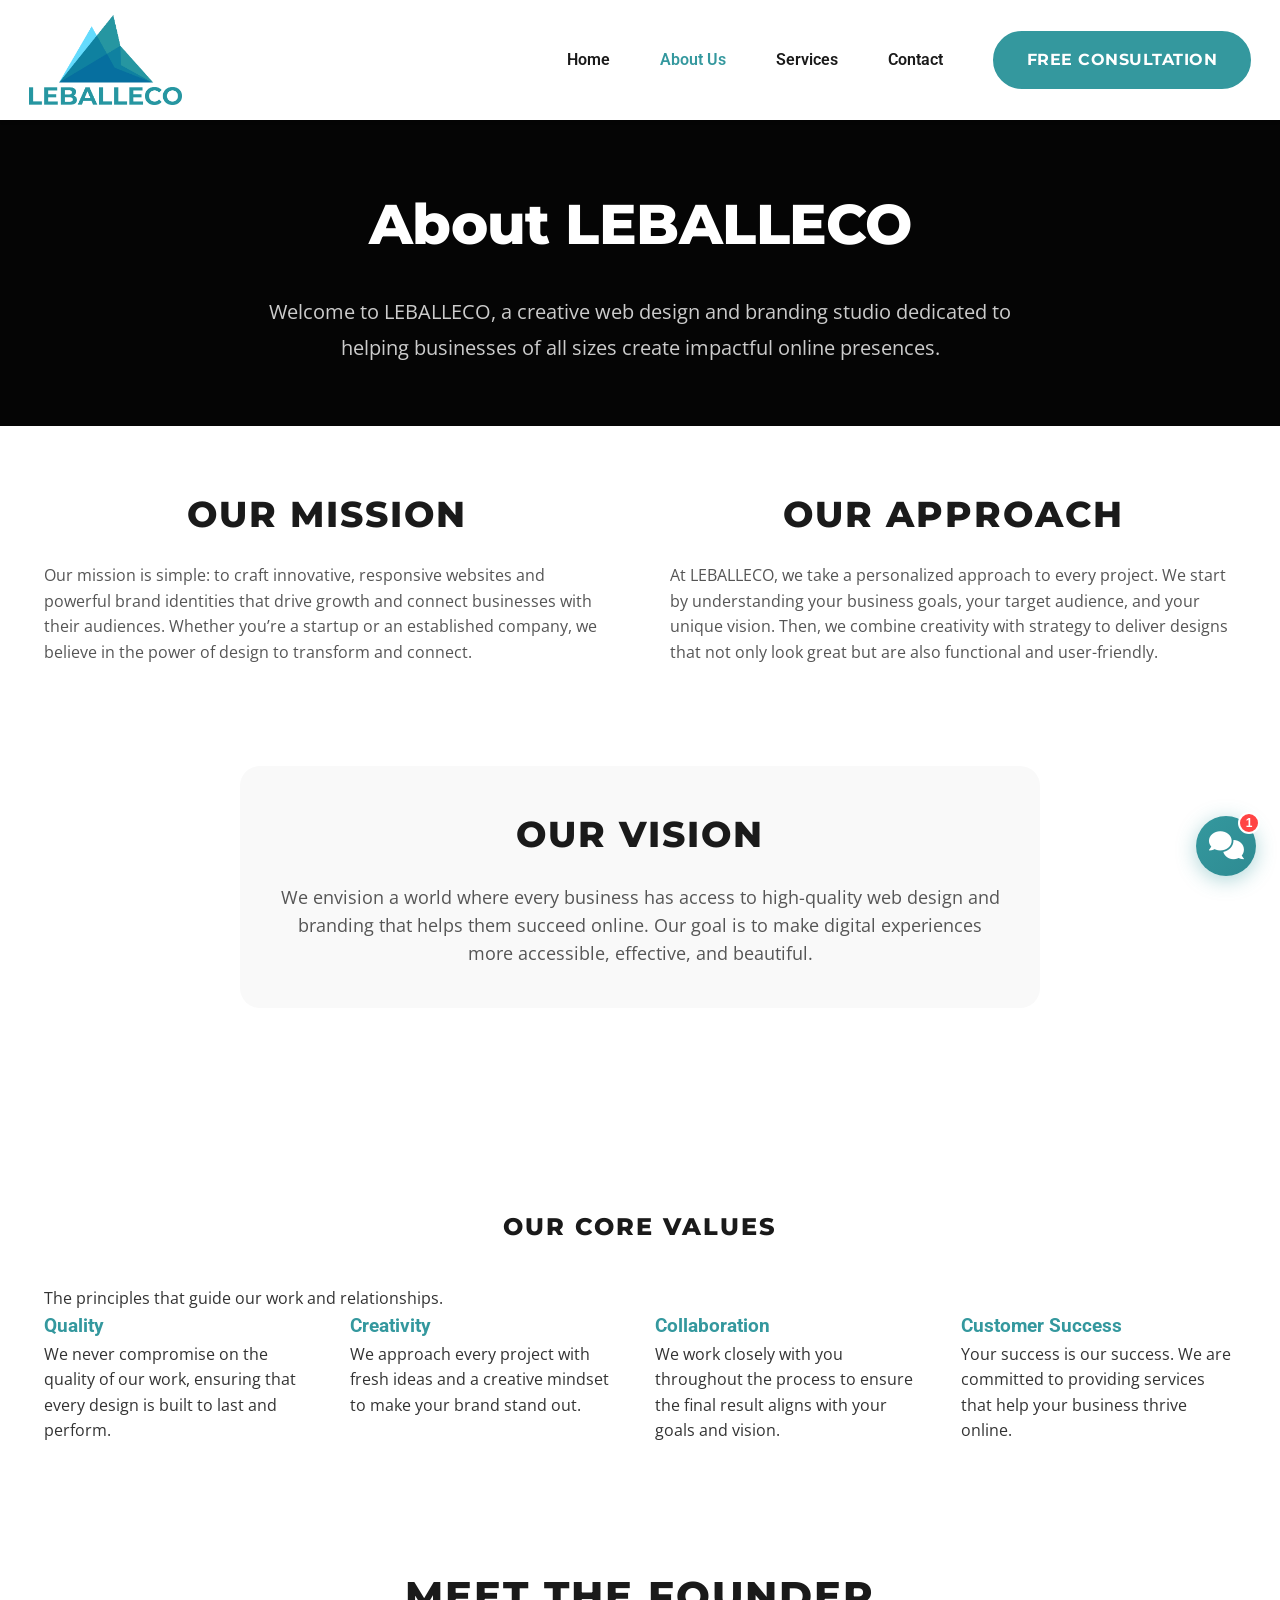
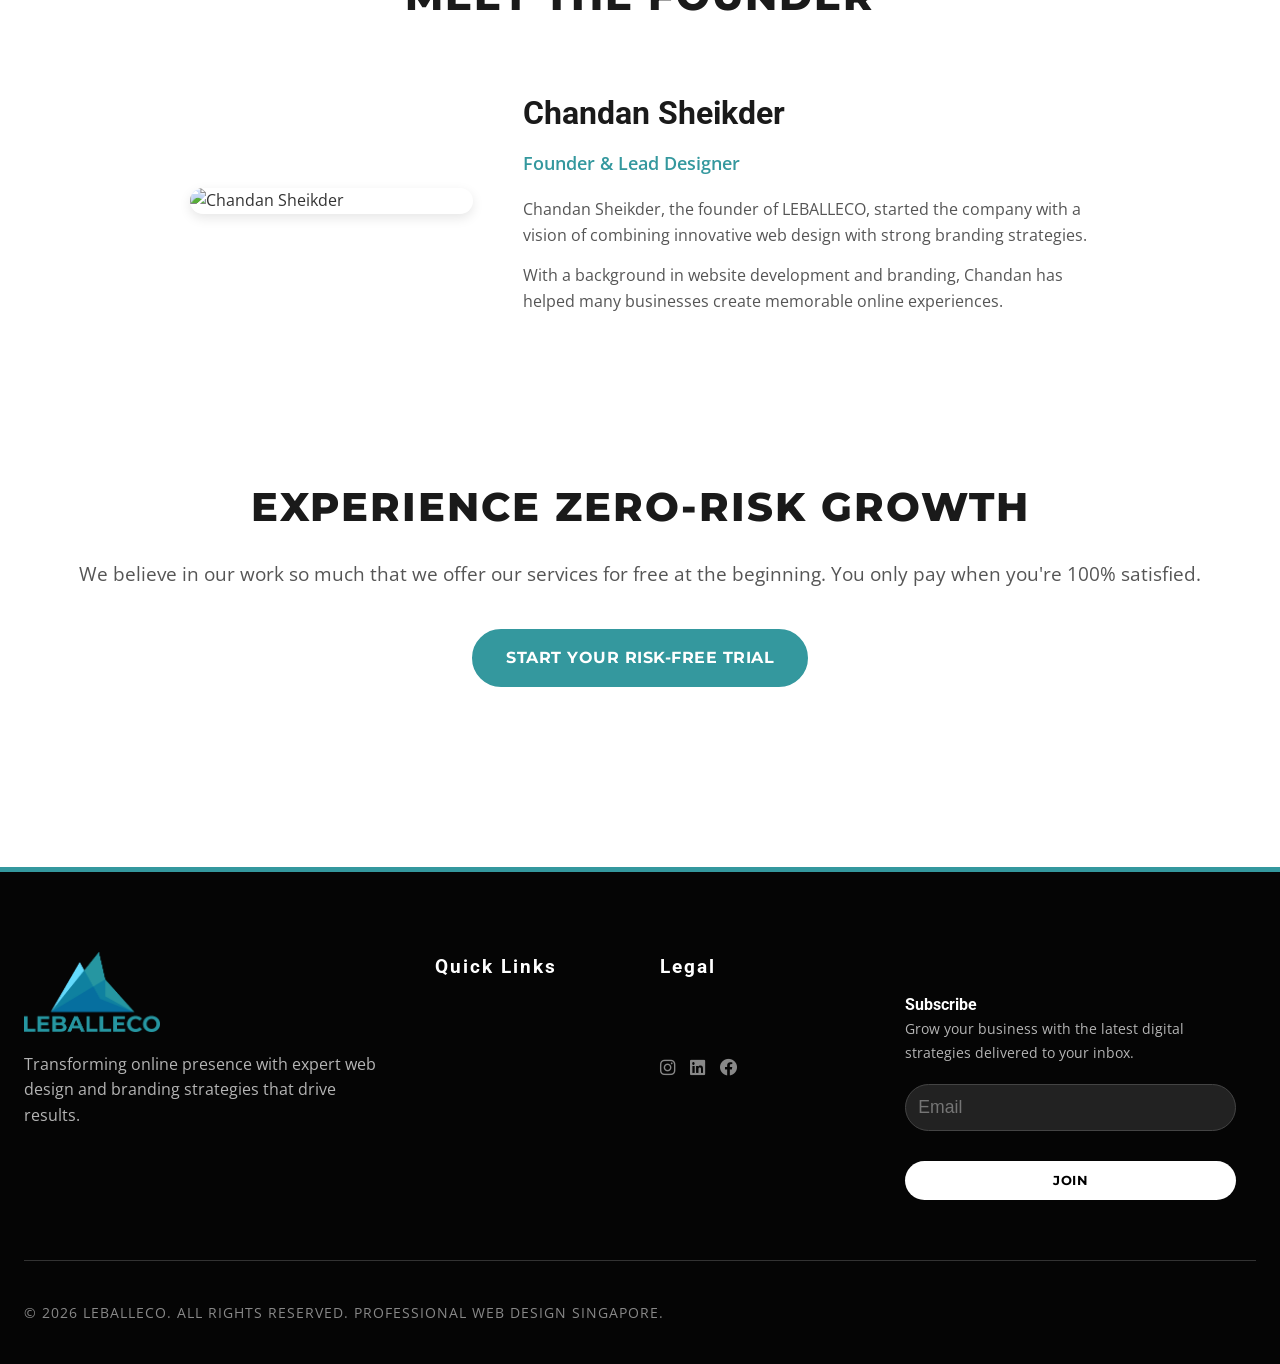
==== commit 9e3a7b58: "Add live chat widget with LEBALLECO branding and user profile features" ====
--- a/about.html
+++ b/about.html
@@ -14,7 +14,7 @@
     <meta property="og:type" content="website">
     <meta property="og:title" content="About LEBALLECO | Our Mission & Story">
     <meta property="og:description" content="Discover the mission, values, and team behind LEBALLECO's success.">
-    <meta property="og:image" content="https://pingping-creator.github.io/LEBALLECO/logo/logo-final.png">
+    <meta property="og:image" content="https://leballeco.github.io/logo/logo-final.png">
     <meta property="og:url" content="https://pingping-creator.github.io/LEBALLECO/about.html">
     <link rel="canonical" href="https://pingping-creator.github.io/LEBALLECO/about.html">
 
@@ -232,6 +232,10 @@
     </footer>
 
     <script src="js/main.js"></script>
+
+    <!-- Live Chat Widget -->
+    <link rel="stylesheet" href="css/chat-widget.css">
+    <script src="js/chat-widget.js"></script>
 </body>
 
 </html>
--- a/css/index.css
+++ b/css/index.css
@@ -1036,11 +1036,34 @@
         text-align: center;
     }
 
-    /* Fix Horizontal Scrolling Card Alignment */
+    /* Horizontal Scroll for Services & Testimonials */
+    .services-grid,
+    .testimonials-grid {
+        display: flex;
+        overflow-x: auto;
+        scroll-snap-type: x mandatory;
+        gap: 20px;
+        padding-bottom: 20px;
+        /* Space for scrollbar/touch */
+        -webkit-overflow-scrolling: touch;
+        margin-left: -24px;
+        /* Offset container padding (24px from .container) */
+        margin-right: -24px;
+        padding-left: 24px;
+        padding-right: 24px;
+    }
+
+    /* Scroll Snap Cards */
     .service-card,
-    .testimonials-grid>div {
+    .testimonials-grid>div,
+    .testimonial-card {
+        min-width: 85vw;
+        /* Show most of the card */
+        max-width: 85vw;
+        scroll-snap-align: center;
         margin-left: 0;
         margin-right: 0;
+        flex-shrink: 0;
     }
 
     /* Mobile Typography Fixes */
--- a/css/chat-widget.css
+++ b/css/chat-widget.css
@@ -0,0 +1,725 @@
+/* Live Chat Widget Styles */
+:root {
+    --chat-primary: #34989E;
+    --chat-primary-dark: #2E8B92;
+    --chat-secondary: #1A1A1A;
+    --chat-accent: #65D8F7;
+    --chat-bg: #FFFFFF;
+    --chat-text: #333333;
+    --chat-text-light: #666666;
+    --chat-border: #E0E0E0;
+    --chat-shadow: 0 8px 32px rgba(0, 0, 0, 0.12);
+}
+
+/* Chat Button */
+.chat-button {
+    position: fixed;
+    bottom: 24px;
+    right: 24px;
+    width: 60px;
+    height: 60px;
+    background: linear-gradient(135deg, var(--chat-primary) 0%, var(--chat-primary-dark) 100%);
+    border-radius: 50%;
+    border: none;
+    cursor: pointer;
+    box-shadow: 0 4px 20px rgba(52, 152, 158, 0.4);
+    display: flex;
+    align-items: center;
+    justify-content: center;
+    z-index: 9999;
+    transition: all 0.3s cubic-bezier(0.4, 0, 0.2, 1);
+    animation: pulse 2s infinite;
+}
+
+.chat-button:hover {
+    transform: scale(1.1);
+    box-shadow: 0 6px 28px rgba(52, 152, 158, 0.5);
+}
+
+.chat-button i {
+    color: white;
+    font-size: 28px;
+    transition: transform 0.3s ease;
+}
+
+.chat-button.active i.fa-comments {
+    transform: rotate(90deg) scale(0);
+}
+
+.chat-button.active i.fa-times {
+    transform: rotate(0deg) scale(1);
+}
+
+.chat-button i.fa-times {
+    position: absolute;
+    transform: rotate(-90deg) scale(0);
+}
+
+@keyframes pulse {
+
+    0%,
+    100% {
+        box-shadow: 0 4px 20px rgba(52, 152, 158, 0.4);
+    }
+
+    50% {
+        box-shadow: 0 4px 20px rgba(52, 152, 158, 0.4), 0 0 0 10px rgba(52, 152, 158, 0.1);
+    }
+}
+
+/* Notification Badge */
+.chat-badge {
+    position: absolute;
+    top: -4px;
+    right: -4px;
+    background: #FF4444;
+    color: white;
+    width: 22px;
+    height: 22px;
+    border-radius: 50%;
+    display: flex;
+    align-items: center;
+    justify-content: center;
+    font-size: 12px;
+    font-weight: 700;
+    border: 2px solid white;
+    animation: bounce 0.5s ease;
+}
+
+@keyframes bounce {
+
+    0%,
+    100% {
+        transform: scale(1);
+    }
+
+    50% {
+        transform: scale(1.2);
+    }
+}
+
+/* Chat Container */
+.chat-container {
+    position: fixed;
+    bottom: 100px;
+    right: 24px;
+    width: 380px;
+    max-width: calc(100vw - 48px);
+    height: 600px;
+    max-height: calc(100vh - 140px);
+    background: white;
+    border-radius: 16px;
+    box-shadow: var(--chat-shadow);
+    display: none;
+    flex-direction: column;
+    z-index: 9998;
+    overflow: hidden;
+    animation: slideUp 0.3s ease;
+}
+
+.chat-container.active {
+    display: flex;
+}
+
+@keyframes slideUp {
+    from {
+        opacity: 0;
+        transform: translateY(20px);
+    }
+
+    to {
+        opacity: 1;
+        transform: translateY(0);
+    }
+}
+
+/* Chat Header */
+.chat-header {
+    background: linear-gradient(135deg, var(--chat-primary) 0%, var(--chat-primary-dark) 100%);
+    color: white;
+    padding: 20px;
+    display: flex;
+    align-items: center;
+    gap: 12px;
+}
+
+.chat-header-logo {
+    width: 48px;
+    height: 48px;
+    border-radius: 50%;
+    background: white;
+    padding: 6px;
+    flex-shrink: 0;
+    object-fit: contain;
+}
+
+.chat-avatar {
+    width: 48px;
+    height: 48px;
+    border-radius: 50%;
+    background: white;
+    display: flex;
+    align-items: center;
+    justify-content: center;
+    font-weight: 700;
+    color: var(--chat-primary);
+    font-size: 18px;
+    flex-shrink: 0;
+}
+
+.chat-header-info {
+    flex: 1;
+}
+
+.chat-header-info h3 {
+    margin: 0;
+    font-size: 16px;
+    font-weight: 700;
+}
+
+.chat-header-info p {
+    margin: 4px 0 0;
+    font-size: 13px;
+    opacity: 0.9;
+}
+
+.chat-status {
+    width: 8px;
+    height: 8px;
+    background: #4CAF50;
+    border-radius: 50%;
+    display: inline-block;
+    margin-right: 6px;
+    animation: blink 2s infinite;
+}
+
+@keyframes blink {
+
+    0%,
+    100% {
+        opacity: 1;
+    }
+
+    50% {
+        opacity: 0.3;
+    }
+}
+
+/* Chat Body */
+.chat-body {
+    flex: 1;
+    overflow-y: auto;
+    padding: 20px;
+    background: #F9F9F9;
+    display: flex;
+    flex-direction: column;
+    gap: 16px;
+}
+
+.chat-body::-webkit-scrollbar {
+    width: 6px;
+}
+
+.chat-body::-webkit-scrollbar-thumb {
+    background: var(--chat-border);
+    border-radius: 3px;
+}
+
+.chat-body::-webkit-scrollbar-thumb:hover {
+    background: #CCCCCC;
+}
+
+/* Chat Messages */
+.chat-message {
+    display: flex;
+    gap: 10px;
+    animation: messageSlide 0.3s ease;
+}
+
+@keyframes messageSlide {
+    from {
+        opacity: 0;
+        transform: translateY(10px);
+    }
+
+    to {
+        opacity: 1;
+        transform: translateY(0);
+    }
+}
+
+.chat-message.bot {
+    align-items: flex-start;
+}
+
+.chat-message.user {
+    flex-direction: row-reverse;
+}
+
+.message-avatar {
+    width: 32px;
+    height: 32px;
+    border-radius: 50%;
+    background: var(--chat-primary);
+    color: white;
+    display: flex;
+    align-items: center;
+    justify-content: center;
+    font-size: 14px;
+    font-weight: 700;
+    flex-shrink: 0;
+}
+
+.message-avatar.user {
+    background: var(--chat-secondary);
+}
+
+.message-avatar.bot-logo {
+    background: white;
+    padding: 4px;
+}
+
+.message-avatar.bot-logo img {
+    width: 100%;
+    height: 100%;
+    object-fit: contain;
+}
+
+.message-avatar img {
+    width: 100%;
+    height: 100%;
+    border-radius: 50%;
+    object-fit: cover;
+}
+
+.message-content {
+    max-width: 75%;
+    background: white;
+    padding: 12px 16px;
+    border-radius: 12px;
+    box-shadow: 0 2px 8px rgba(0, 0, 0, 0.06);
+    font-size: 14px;
+    line-height: 1.5;
+}
+
+.chat-message.user .message-content {
+    background: var(--chat-primary);
+    color: white;
+}
+
+.message-time {
+    font-size: 11px;
+    color: var(--chat-text-light);
+    margin-top: 4px;
+    opacity: 0.7;
+}
+
+/* Quick Replies */
+.quick-replies {
+    display: flex;
+    flex-wrap: wrap;
+    gap: 8px;
+    margin-top: 8px;
+}
+
+.quick-reply-btn {
+    background: white;
+    border: 2px solid var(--chat-primary);
+    color: var(--chat-primary);
+    padding: 8px 16px;
+    border-radius: 20px;
+    font-size: 13px;
+    font-weight: 600;
+    cursor: pointer;
+    transition: all 0.2s ease;
+}
+
+.quick-reply-btn:hover {
+    background: var(--chat-primary);
+    color: white;
+    transform: translateY(-2px);
+}
+
+/* Pricing Cards */
+.pricing-card {
+    background: white;
+    border-radius: 12px;
+    padding: 16px;
+    margin-top: 8px;
+    border: 2px solid var(--chat-border);
+    transition: all 0.3s ease;
+}
+
+.pricing-card:hover {
+    border-color: var(--chat-primary);
+    box-shadow: 0 4px 12px rgba(52, 152, 158, 0.15);
+}
+
+.pricing-card h4 {
+    margin: 0 0 8px;
+    color: var(--chat-primary);
+    font-size: 16px;
+}
+
+.pricing-card .price {
+    font-size: 24px;
+    font-weight: 700;
+    color: var(--chat-secondary);
+    margin: 8px 0;
+}
+
+.pricing-card .price span {
+    font-size: 14px;
+    color: var(--chat-text-light);
+    font-weight: 400;
+}
+
+.pricing-card ul {
+    margin: 12px 0 0;
+    padding-left: 20px;
+    font-size: 13px;
+    color: var(--chat-text-light);
+}
+
+.pricing-card li {
+    margin: 6px 0;
+}
+
+.pricing-card .select-btn {
+    width: 100%;
+    background: var(--chat-primary);
+    color: white;
+    border: none;
+    padding: 10px;
+    border-radius: 8px;
+    font-weight: 600;
+    cursor: pointer;
+    margin-top: 12px;
+    transition: all 0.2s ease;
+}
+
+.pricing-card .select-btn:hover {
+    background: var(--chat-primary-dark);
+    transform: translateY(-2px);
+}
+
+/* Chat Footer */
+.chat-footer {
+    padding: 16px;
+    background: white;
+    border-top: 1px solid var(--chat-border);
+}
+
+.chat-input-container {
+    display: flex;
+    gap: 8px;
+    align-items: center;
+}
+
+.chat-input {
+    flex: 1;
+    padding: 12px 16px;
+    border: 2px solid var(--chat-border);
+    border-radius: 24px;
+    font-size: 14px;
+    outline: none;
+    transition: border-color 0.2s ease;
+}
+
+.chat-input:focus {
+    border-color: var(--chat-primary);
+}
+
+.chat-send-btn {
+    width: 40px;
+    height: 40px;
+    background: var(--chat-primary);
+    border: none;
+    border-radius: 50%;
+    color: white;
+    cursor: pointer;
+    display: flex;
+    align-items: center;
+    justify-content: center;
+    transition: all 0.2s ease;
+}
+
+.chat-send-btn:hover {
+    background: var(--chat-primary-dark);
+    transform: scale(1.1);
+}
+
+.chat-send-btn:disabled {
+    background: var(--chat-border);
+    cursor: not-allowed;
+    transform: scale(1);
+}
+
+/* Typing Indicator */
+.typing-indicator {
+    display: flex;
+    gap: 4px;
+    padding: 12px 16px;
+    background: white;
+    border-radius: 12px;
+    width: fit-content;
+}
+
+.typing-dot {
+    width: 8px;
+    height: 8px;
+    background: var(--chat-text-light);
+    border-radius: 50%;
+    animation: typing 1.4s infinite;
+}
+
+.typing-dot:nth-child(2) {
+    animation-delay: 0.2s;
+}
+
+.typing-dot:nth-child(3) {
+    animation-delay: 0.4s;
+}
+
+@keyframes typing {
+
+    0%,
+    60%,
+    100% {
+        transform: translateY(0);
+        opacity: 0.7;
+    }
+
+    30% {
+        transform: translateY(-10px);
+        opacity: 1;
+    }
+}
+
+/* Mobile Responsive */
+@media (max-width: 768px) {
+    .chat-container {
+        bottom: 90px;
+        right: 12px;
+        left: 12px;
+        width: auto;
+        max-width: none;
+        height: calc(100vh - 120px);
+    }
+
+    .chat-button {
+        bottom: 16px;
+        right: 16px;
+    }
+
+    .message-content {
+        max-width: 85%;
+    }
+}
+
+/* Welcome Message */
+.welcome-message {
+    background: linear-gradient(135deg, var(--chat-primary) 0%, var(--chat-primary-dark) 100%);
+    color: white;
+    padding: 16px;
+    border-radius: 12px;
+    margin-bottom: 12px;
+}
+
+.welcome-message h4 {
+    margin: 0 0 8px;
+    font-size: 16px;
+}
+
+.welcome-message p {
+    margin: 0;
+    font-size: 13px;
+    opacity: 0.95;
+}
+
+/* Service Icons */
+.service-icon {
+    display: inline-block;
+    margin-right: 8px;
+    font-size: 16px;
+}
+
+/* Profile Setup Modal */
+.chat-profile-modal {
+    position: fixed;
+    top: 0;
+    left: 0;
+    width: 100%;
+    height: 100%;
+    background: rgba(0, 0, 0, 0.7);
+    display: none;
+    align-items: center;
+    justify-content: center;
+    z-index: 10000;
+    backdrop-filter: blur(4px);
+}
+
+.chat-profile-modal.active {
+    display: flex;
+    animation: fadeIn 0.3s ease;
+}
+
+@keyframes fadeIn {
+    from {
+        opacity: 0;
+    }
+
+    to {
+        opacity: 1;
+    }
+}
+
+.profile-modal-content {
+    background: white;
+    border-radius: 20px;
+    padding: 40px;
+    max-width: 450px;
+    width: 90%;
+    box-shadow: 0 20px 60px rgba(0, 0, 0, 0.3);
+    animation: slideIn 0.3s ease;
+}
+
+@keyframes slideIn {
+    from {
+        transform: translateY(-30px);
+        opacity: 0;
+    }
+
+    to {
+        transform: translateY(0);
+        opacity: 1;
+    }
+}
+
+.profile-modal-content h3 {
+    margin: 0 0 8px;
+    font-size: 24px;
+    color: var(--chat-secondary);
+    text-align: center;
+}
+
+.profile-modal-content>p {
+    margin: 0 0 30px;
+    color: var(--chat-text-light);
+    text-align: center;
+    font-size: 14px;
+}
+
+.profile-upload-section {
+    display: flex;
+    flex-direction: column;
+    align-items: center;
+    margin-bottom: 24px;
+}
+
+.profile-preview {
+    width: 120px;
+    height: 120px;
+    border-radius: 50%;
+    background: var(--chat-border);
+    display: flex;
+    align-items: center;
+    justify-content: center;
+    margin-bottom: 16px;
+    overflow: hidden;
+    border: 4px solid var(--chat-primary);
+}
+
+.profile-preview i {
+    font-size: 48px;
+    color: var(--chat-text-light);
+}
+
+.profile-preview img {
+    width: 100%;
+    height: 100%;
+    object-fit: cover;
+}
+
+.upload-btn {
+    background: var(--chat-primary);
+    color: white;
+    border: none;
+    padding: 12px 24px;
+    border-radius: 24px;
+    font-size: 14px;
+    font-weight: 600;
+    cursor: pointer;
+    transition: all 0.2s ease;
+    display: flex;
+    align-items: center;
+    gap: 8px;
+}
+
+.upload-btn:hover {
+    background: var(--chat-primary-dark);
+    transform: translateY(-2px);
+}
+
+.profile-name-section {
+    margin-bottom: 30px;
+}
+
+.profile-name-section label {
+    display: block;
+    margin-bottom: 8px;
+    font-weight: 600;
+    color: var(--chat-text);
+    font-size: 14px;
+}
+
+.profile-name-section input {
+    width: 100%;
+    padding: 12px 16px;
+    border: 2px solid var(--chat-border);
+    border-radius: 12px;
+    font-size: 14px;
+    outline: none;
+    transition: border-color 0.2s ease;
+}
+
+.profile-name-section input:focus {
+    border-color: var(--chat-primary);
+}
+
+.profile-modal-actions {
+    display: flex;
+    gap: 12px;
+    justify-content: space-between;
+}
+
+.skip-btn,
+.continue-btn {
+    flex: 1;
+    padding: 14px 24px;
+    border-radius: 12px;
+    font-size: 15px;
+    font-weight: 600;
+    cursor: pointer;
+    transition: all 0.2s ease;
+    border: none;
+}
+
+.skip-btn {
+    background: var(--chat-border);
+    color: var(--chat-text);
+}
+
+.skip-btn:hover {
+    background: #D0D0D0;
+}
+
+.continue-btn {
+    background: var(--chat-primary);
+    color: white;
+}
+
+.continue-btn:hover {
+    background: var(--chat-primary-dark);
+    transform: translateY(-2px);
+}
